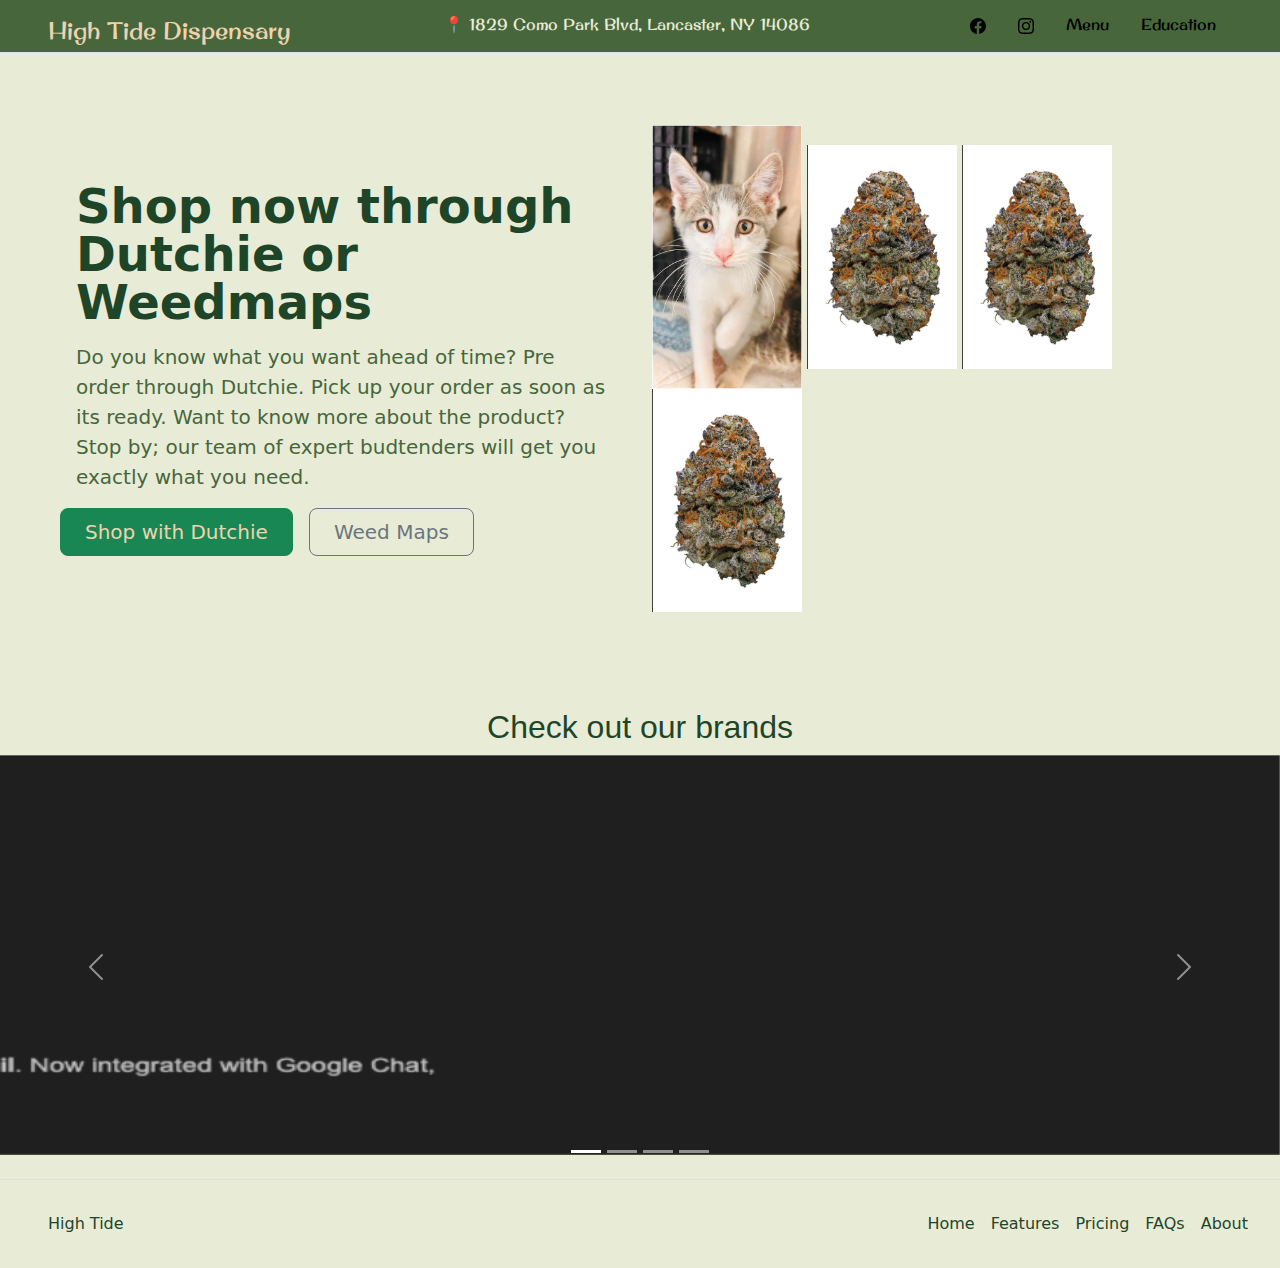
==== index.html @ 10768f44 "Add files via upload" ====
<!DOCTYPE html>
<html lang="en">
<head>
    <meta charset="UTF-8">
    <title>High Tide</title>
    <link href="https://cdn.jsdelivr.net/npm/bootstrap@5.3.3/dist/css/bootstrap.min.css" rel="stylesheet" integrity="sha384-QWTKZyjpPEjISv5WaRU9OFeRpok6YctnYmDr5pNlyT2bRjXh0JMhjY6hW+ALEwIH" crossorigin="anonymous">
    <script src="https://cdn.jsdelivr.net/npm/bootstrap@5.3.3/dist/js/bootstrap.bundle.min.js" integrity="sha384-YvpcrYf0tY3lHB60NNkmXc5s9fDVZLESaAA55NDzOxhy9GkcIdslK1eN7N6jIeHz" crossorigin="anonymous"></script>
    <link rel="stylesheet" href="style.css">
    <link rel="preconnect" href="https://fonts.googleapis.com">
    <link rel="preconnect" href="https://fonts.gstatic.com" crossorigin>
    <link href="https://fonts.googleapis.com/css2?family=Original+Surfer&display=swap" rel="stylesheet">
</head>
<body>
    <section>
        <header class="d-flex flex-wrap justify-content-center py-1 mb-4 border-bottom" id="header">
            <a href="/" class="d-flex align-items-center my-2 mb-md-0 me-md-auto link-body-emphasis text-decoration-none">
              <svg class="bi me-2" width="40" height="32"><use xlink:href="#bootstrap"></use></svg>
              <span id="title">High Tide Dispensary<a id="address" class="mt-2 me-5 pe-5 text-decoration-none" href="https://www.google.com/maps/place/High+Tide+Cannabis+Dispensary/@42.8925204,-78.6855596,17z/data=!3m1!4b1!4m6!3m5!1s0x89d30b66fd0cd2d9:0xb96f70327daa6731!8m2!3d42.8925204!4d-78.6829847!16s%2Fg%2F11wp8jzwr9?entry=ttu&g_ep=EgoyMDI1MDEwOC4wIKXMDSoASAFQAw%3D%3D">📍 1829 Como Park Blvd, Lancaster, NY 14086</a></span>
            </a>
      
            <ul class="nav nav-pills mx-5">
              <li class="nav-item"><a href="https://www.facebook.com/profile.php?id=61568766992196" class="nav-link icon"><svg xmlns="http://www.w3.org/2000/svg" width="16" height="16" fill="currentColor" class="bi bi-facebook" viewBox="0 0 16 16">
                <path d="M16 8.049c0-4.446-3.582-8.05-8-8.05C3.58 0-.002 3.603-.002 8.05c0 4.017 2.926 7.347 6.75 7.951v-5.625h-2.03V8.05H6.75V6.275c0-2.017 1.195-3.131 3.022-3.131.876 0 1.791.157 1.791.157v1.98h-1.009c-.993 0-1.303.621-1.303 1.258v1.51h2.218l-.354 2.326H9.25V16c3.824-.604 6.75-3.934 6.75-7.951"/>
              </svg></a></li>
              <li class="nav-item"><a href="https://www.instagram.com/hightide716/" class="nav-link icon"><svg xmlns="http://www.w3.org/2000/svg" width="16" height="16" fill="currentColor" class="bi bi-instagram" viewBox="0 0 16 16">
                <path d="M8 0C5.829 0 5.556.01 4.703.048 3.85.088 3.269.222 2.76.42a3.9 3.9 0 0 0-1.417.923A3.9 3.9 0 0 0 .42 2.76C.222 3.268.087 3.85.048 4.7.01 5.555 0 5.827 0 8.001c0 2.172.01 2.444.048 3.297.04.852.174 1.433.372 1.942.205.526.478.972.923 1.417.444.445.89.719 1.416.923.51.198 1.09.333 1.942.372C5.555 15.99 5.827 16 8 16s2.444-.01 3.298-.048c.851-.04 1.434-.174 1.943-.372a3.9 3.9 0 0 0 1.416-.923c.445-.445.718-.891.923-1.417.197-.509.332-1.09.372-1.942C15.99 10.445 16 10.173 16 8s-.01-2.445-.048-3.299c-.04-.851-.175-1.433-.372-1.941a3.9 3.9 0 0 0-.923-1.417A3.9 3.9 0 0 0 13.24.42c-.51-.198-1.092-.333-1.943-.372C10.443.01 10.172 0 7.998 0zm-.717 1.442h.718c2.136 0 2.389.007 3.232.046.78.035 1.204.166 1.486.275.373.145.64.319.92.599s.453.546.598.92c.11.281.24.705.275 1.485.039.843.047 1.096.047 3.231s-.008 2.389-.047 3.232c-.035.78-.166 1.203-.275 1.485a2.5 2.5 0 0 1-.599.919c-.28.28-.546.453-.92.598-.28.11-.704.24-1.485.276-.843.038-1.096.047-3.232.047s-2.39-.009-3.233-.047c-.78-.036-1.203-.166-1.485-.276a2.5 2.5 0 0 1-.92-.598 2.5 2.5 0 0 1-.6-.92c-.109-.281-.24-.705-.275-1.485-.038-.843-.046-1.096-.046-3.233s.008-2.388.046-3.231c.036-.78.166-1.204.276-1.486.145-.373.319-.64.599-.92s.546-.453.92-.598c.282-.11.705-.24 1.485-.276.738-.034 1.024-.044 2.515-.045zm4.988 1.328a.96.96 0 1 0 0 1.92.96.96 0 0 0 0-1.92m-4.27 1.122a4.109 4.109 0 1 0 0 8.217 4.109 4.109 0 0 0 0-8.217m0 1.441a2.667 2.667 0 1 1 0 5.334 2.667 2.667 0 0 1 0-5.334"/>
              </svg></a></li>
              <li class="nav-item"><a href="https://dutchie.com/dispensary/high-tide1" class="nav-link icon">Menu</a></li>
              <li class="nav-item"><a href="./education.html" class="nav-link icon">Education</a></li>
            </ul>
          </header>
    </section>

    <section class="section2">
        <div class="row flex-lg-row-reverse align-items-center g-4 py-5 mx-5">
            <div class="col-lg-6 top_img_class">
              <img src="./img/Screen Shot 2024-08-17 at 7.34.56 PM.png" class="mx-lg-auto img-fluid py-0 mx-5 mx-sm-1" alt="Bootstrap Themes" width="150" height="250" loading="lazy">
              <img src="./img/Screen Shot 2024-11-21 at 7.20.46 PM.png" class="mx-lg-auto img-fluid mx-5 mx-sm-1" alt="Bootstrap Themes" width="150" height="250" loading="lazy">
              <img src="./img/Screen Shot 2024-11-21 at 7.20.46 PM.png" class="mx-lg-auto img-fluid py-0 mx-5 mx-sm-1" alt="Bootstrap Themes" width="150" height="250" loading="lazy">
              <img src="./img/Screen Shot 2024-11-21 at 7.20.46 PM.png" class="mx-lg-auto img-fluid py-0 mx-3 mx-sm-1" alt="Bootstrap Themes" width="150" height="250" loading="lazy"> 
            </div>
            <div class="col-lg-6">
              <h1 class="display-5 fw-bold lh-1 mb-3 sec2Text mx-3">Shop now through Dutchie or Weedmaps</h1>
              <p class="lead sec2Text2 mx-3">Do you know what you want ahead of time? Pre order through Dutchie. Pick up your order as soon as its ready. Want to know more about the product? Stop by; our team of expert budtenders will get you exactly what you need. </p>
              <div class="d-grid gap-2 d-md-flex justify-content-md-start ">
                <button type="button" class="btn btn-success btn-lg px-4 me-md-2"><a href="https://dutchie.com/dispensary/high-tide1" style="color: #EED3B1;; text-decoration:none;">Shop with Dutchie</a></button>
                <button type="button" class="btn btn-outline-secondary btn-lg px-4">Weed Maps</button>
              </div>
            </div>
          </div>
    </section>

    <section class="section3">

        <h2>Check out our brands</h2>

        <div id="carouselExampleIndicators" class="carousel slide carouselStyle pb-4">
            <div class="carousel-indicators">
              <button type="button" data-bs-target="#carouselExampleIndicators" data-bs-slide-to="0" class="active" aria-current="true" aria-label="Slide 1"></button>
              <button type="button" data-bs-target="#carouselExampleIndicators" data-bs-slide-to="1" aria-label="Slide 2"></button>
              <button type="button" data-bs-target="#carouselExampleIndicators" data-bs-slide-to="2" aria-label="Slide 3"></button>
              <button type="button" data-bs-target="#carouselExampleIndicators" data-bs-slide-to="3" aria-label="Slide 4"></button>
            </div>
            <div class="carousel-inner">
              <div class="carousel-item active">
                <img src="./img/ex-img.png" class="d-block w-100" alt="1">
              </div>
              <div class="carousel-item">
                <img src="./img/ex-img.png" class="d-block w-100" alt="2">
              </div>
              <div class="carousel-item">
                <img src="./img/ex-img.png" class="d-block w-100" alt="3">
              </div>
              <div class="carousel-item">
                <img src="./img/ex-img.png" class="d-block w-100" alt="4">
              </div>
            </div>
            <button class="carousel-control-prev" type="button" data-bs-target="#carouselExampleIndicators" data-bs-slide="prev">
              <span class="carousel-control-prev-icon" aria-hidden="true"></span>
              <span class="visually-hidden">Previous</span>
            </button>
            <button class="carousel-control-next" type="button" data-bs-target="#carouselExampleIndicators" data-bs-slide="next">
              <span class="carousel-control-next-icon" aria-hidden="true"></span>
              <span class="visually-hidden">Next</span>
            </button>
          </div>
    </section>

    <section id="section4">
        <footer class="d-flex flex-wrap justify-content-between align-items-center py-4 my-0 border-top">
            <p class="col-md-4 mb-0 ps-5"> High Tide</p>
        
            <a href="/" class="col-md-4 d-flex align-items-center justify-content-center mb-3 mb-md-0 me-md-auto link-body-emphasis text-decoration-none">
              <svg class="bi me-2" width="40" height="32"><use xlink:href="#bootstrap"></use></svg>
            </a>
        
            <ul class="nav col-md-4 justify-content-end">
              <li class="nav-item"><a href="./index.html" class="nav-link px-2">Home</a></li>
              <li class="nav-item"><a href="#" class="nav-link px-2 ">Features</a></li>
              <li class="nav-item"><a href="#" class="nav-link px-2">Pricing</a></li>
              <li class="nav-item"><a href="#" class="nav-link px-2">FAQs</a></li>
              <li class="nav-item"><a href="#" class="nav-link px-2 me-4">About</a></li>
            </ul>
          </footer>
    </section>


</body>
</html>
---- style.css ----
html {
    background-color: #E8ECD7;
}


#header {
    background-color: #47663B;
    font-family: "Original Surfer", serif;
    font-weight: 400;
    font-style: normal;
    font-size: 1.5rem;
}

.icon {
    color: black;
    font-size: 1rem;
}

#title {
    color: #EED3B1;
}

.section2 {
    background-color: #E8ECD7;
}

#address {
    font-size: 1rem;
    color: #E8ECD7
    ;
}

.sec2Text {
    color: #1F4529;
}

.sec2Text2 {
    color: #47663B;
}




.section3 {
    background-color: #E8ECD7;;
}

.carouselStyle {
    width: 80rem;
    margin: auto;
    
    
}

.carouselStyle img {
    height: 400px;

    
}

h2 {
    text-align: center;
    padding-top: 3rem;
    color: #1F4529;

    font-family: 'Lucida Sans', 'Lucida Sans Regular', 'Lucida Grande', 'Lucida Sans Unicode', Geneva, Verdana, sans-serif;
}

#section4 {
    background-color: #E8ECD7;
}

#section4  a{
    color: #1F4529;
}

#section4  p{
    color: #1F4529;
}

@media (max-width: 600px) {
    .top_img_class img {
        width: 90px;
    }
    .carouselStyle {
        width: 30rem;
        margin: auto;
        
        
    }
}
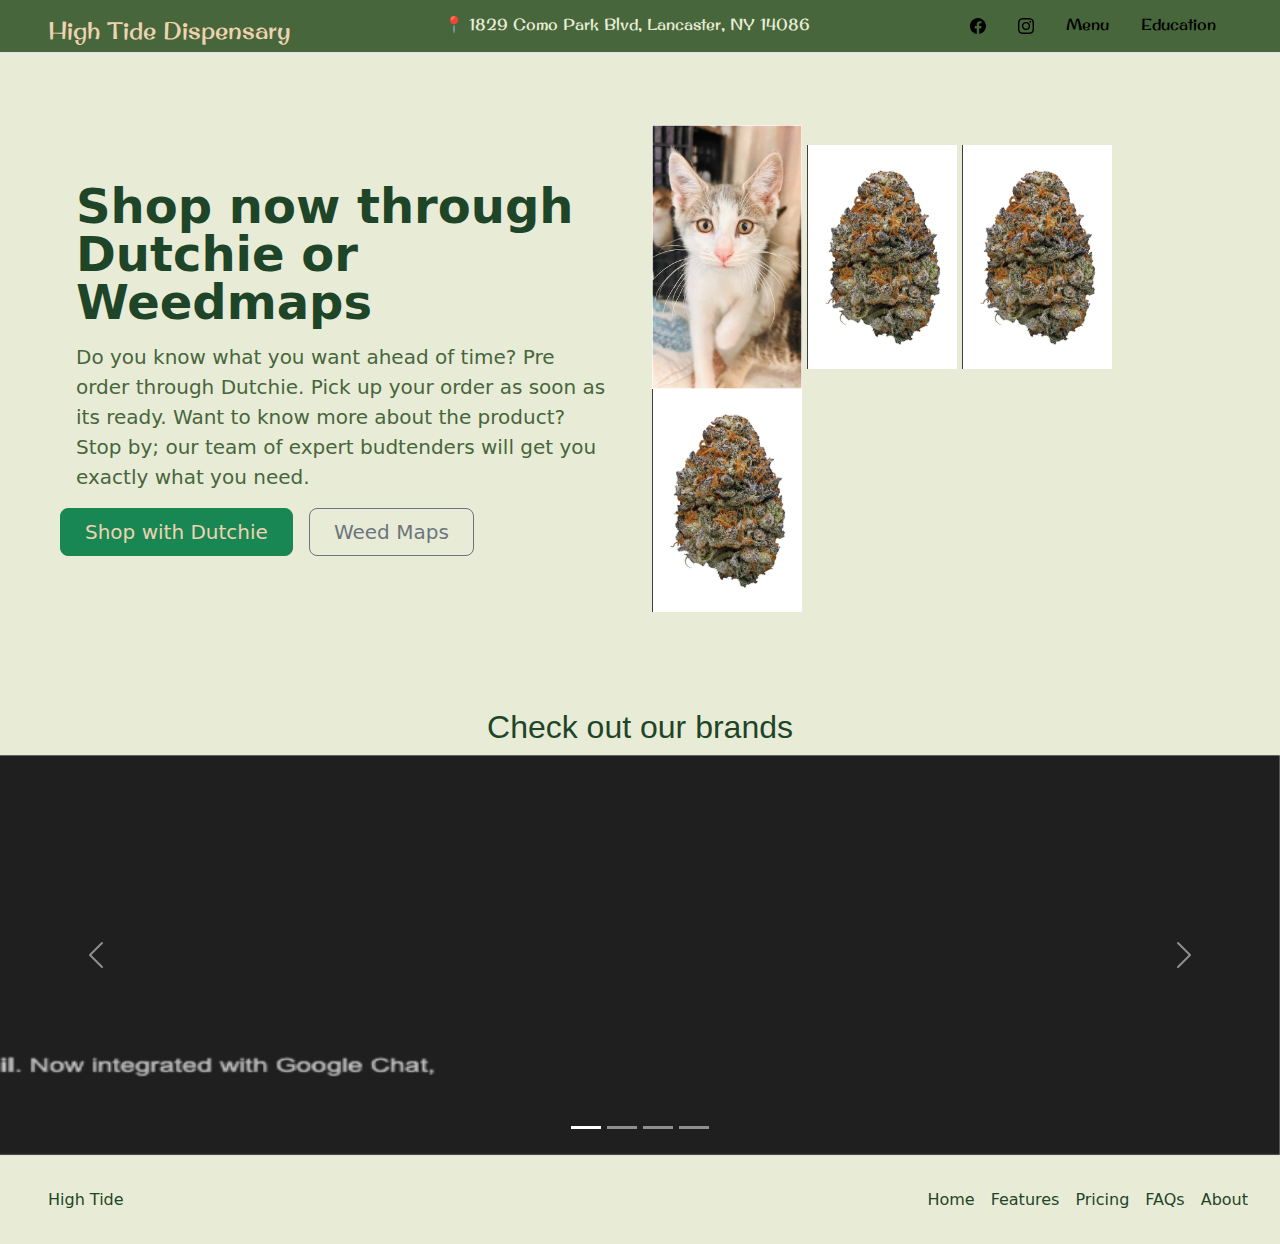
==== commit b0a39f0c: "Add files via upload" ====
--- a/index.html
+++ b/index.html
@@ -9,13 +9,15 @@
     <link rel="preconnect" href="https://fonts.googleapis.com">
     <link rel="preconnect" href="https://fonts.gstatic.com" crossorigin>
     <link href="https://fonts.googleapis.com/css2?family=Original+Surfer&display=swap" rel="stylesheet">
+    <meta name="viewport" content="width=device-width,initial-scale=1.0">
 </head>
 <body>
     <section>
         <header class="d-flex flex-wrap justify-content-center py-1 mb-4 border-bottom" id="header">
             <a href="/" class="d-flex align-items-center my-2 mb-md-0 me-md-auto link-body-emphasis text-decoration-none">
               <svg class="bi me-2" width="40" height="32"><use xlink:href="#bootstrap"></use></svg>
-              <span id="title">High Tide Dispensary<a id="address" class="mt-2 me-5 pe-5 text-decoration-none" href="https://www.google.com/maps/place/High+Tide+Cannabis+Dispensary/@42.8925204,-78.6855596,17z/data=!3m1!4b1!4m6!3m5!1s0x89d30b66fd0cd2d9:0xb96f70327daa6731!8m2!3d42.8925204!4d-78.6829847!16s%2Fg%2F11wp8jzwr9?entry=ttu&g_ep=EgoyMDI1MDEwOC4wIKXMDSoASAFQAw%3D%3D">📍 1829 Como Park Blvd, Lancaster, NY 14086</a></span>
+              <span id="title">High Tide Dispensary</span>
+              <a id="address" class="mt-2 me-5 pe-5 text-decoration-none" href="https://www.google.com/maps/place/High+Tide+Cannabis+Dispensary/@42.8925204,-78.6855596,17z/data=!3m1!4b1!4m6!3m5!1s0x89d30b66fd0cd2d9:0xb96f70327daa6731!8m2!3d42.8925204!4d-78.6829847!16s%2Fg%2F11wp8jzwr9?entry=ttu&g_ep=EgoyMDI1MDEwOC4wIKXMDSoASAFQAw%3D%3D" style="text-align: center;">📍 1829 Como Park Blvd, Lancaster, NY 14086</a>
             </a>
       
             <ul class="nav nav-pills mx-5">
@@ -34,10 +36,10 @@
     <section class="section2">
         <div class="row flex-lg-row-reverse align-items-center g-4 py-5 mx-5">
             <div class="col-lg-6 top_img_class">
-              <img src="./img/Screen Shot 2024-08-17 at 7.34.56 PM.png" class="mx-lg-auto img-fluid py-0 mx-5 mx-sm-1" alt="Bootstrap Themes" width="150" height="250" loading="lazy">
-              <img src="./img/Screen Shot 2024-11-21 at 7.20.46 PM.png" class="mx-lg-auto img-fluid mx-5 mx-sm-1" alt="Bootstrap Themes" width="150" height="250" loading="lazy">
-              <img src="./img/Screen Shot 2024-11-21 at 7.20.46 PM.png" class="mx-lg-auto img-fluid py-0 mx-5 mx-sm-1" alt="Bootstrap Themes" width="150" height="250" loading="lazy">
-              <img src="./img/Screen Shot 2024-11-21 at 7.20.46 PM.png" class="mx-lg-auto img-fluid py-0 mx-3 mx-sm-1" alt="Bootstrap Themes" width="150" height="250" loading="lazy"> 
+              <img src="./img/Screen Shot 2024-08-17 at 7.34.56 PM.png" class="mx-lg-auto img-fluid py-0 lg-mx-5" alt="Bootstrap Themes" width="150" height="250" loading="lazy">
+              <img src="./img/Screen Shot 2024-11-21 at 7.20.46 PM.png" class="mx-lg-auto img-fluid lg-mx-5" alt="Bootstrap Themes" width="150" height="250" loading="lazy">
+              <img src="./img/Screen Shot 2024-11-21 at 7.20.46 PM.png" class="mx-lg-auto img-fluid py-0 lg-mx-5" alt="Bootstrap Themes" width="150" height="250" loading="lazy">
+              <img src="./img/Screen Shot 2024-11-21 at 7.20.46 PM.png" class="mx-lg-auto img-fluid py-0 lg-mx-3" alt="Bootstrap Themes" width="150" height="250" loading="lazy"> 
             </div>
             <div class="col-lg-6">
               <h1 class="display-5 fw-bold lh-1 mb-3 sec2Text mx-3">Shop now through Dutchie or Weedmaps</h1>
@@ -54,7 +56,7 @@
 
         <h2>Check out our brands</h2>
 
-        <div id="carouselExampleIndicators" class="carousel slide carouselStyle pb-4">
+        <div id="carouselExampleIndicators" class="carousel slide carouselStyle lg-mb-4">
             <div class="carousel-indicators">
               <button type="button" data-bs-target="#carouselExampleIndicators" data-bs-slide-to="0" class="active" aria-current="true" aria-label="Slide 1"></button>
               <button type="button" data-bs-target="#carouselExampleIndicators" data-bs-slide-to="1" aria-label="Slide 2"></button>
--- a/style.css
+++ b/style.css
@@ -78,14 +78,20 @@
     color: #1F4529;
 }
 
-@media (max-width: 600px) {
+@media (max-width: 650px) {
     .top_img_class img {
-        width: 90px;
+        height: 100px;
+        width: 50px;
+
     }
     .carouselStyle {
-        width: 30rem;
-        margin: auto;
-        
-        
+        width: 250px;
+    }
+
+    .section3 {
+        padding-bottom: 46px;
+    }
+    .carouselStyle {
+        margin-bottom: 50px;
     }
 }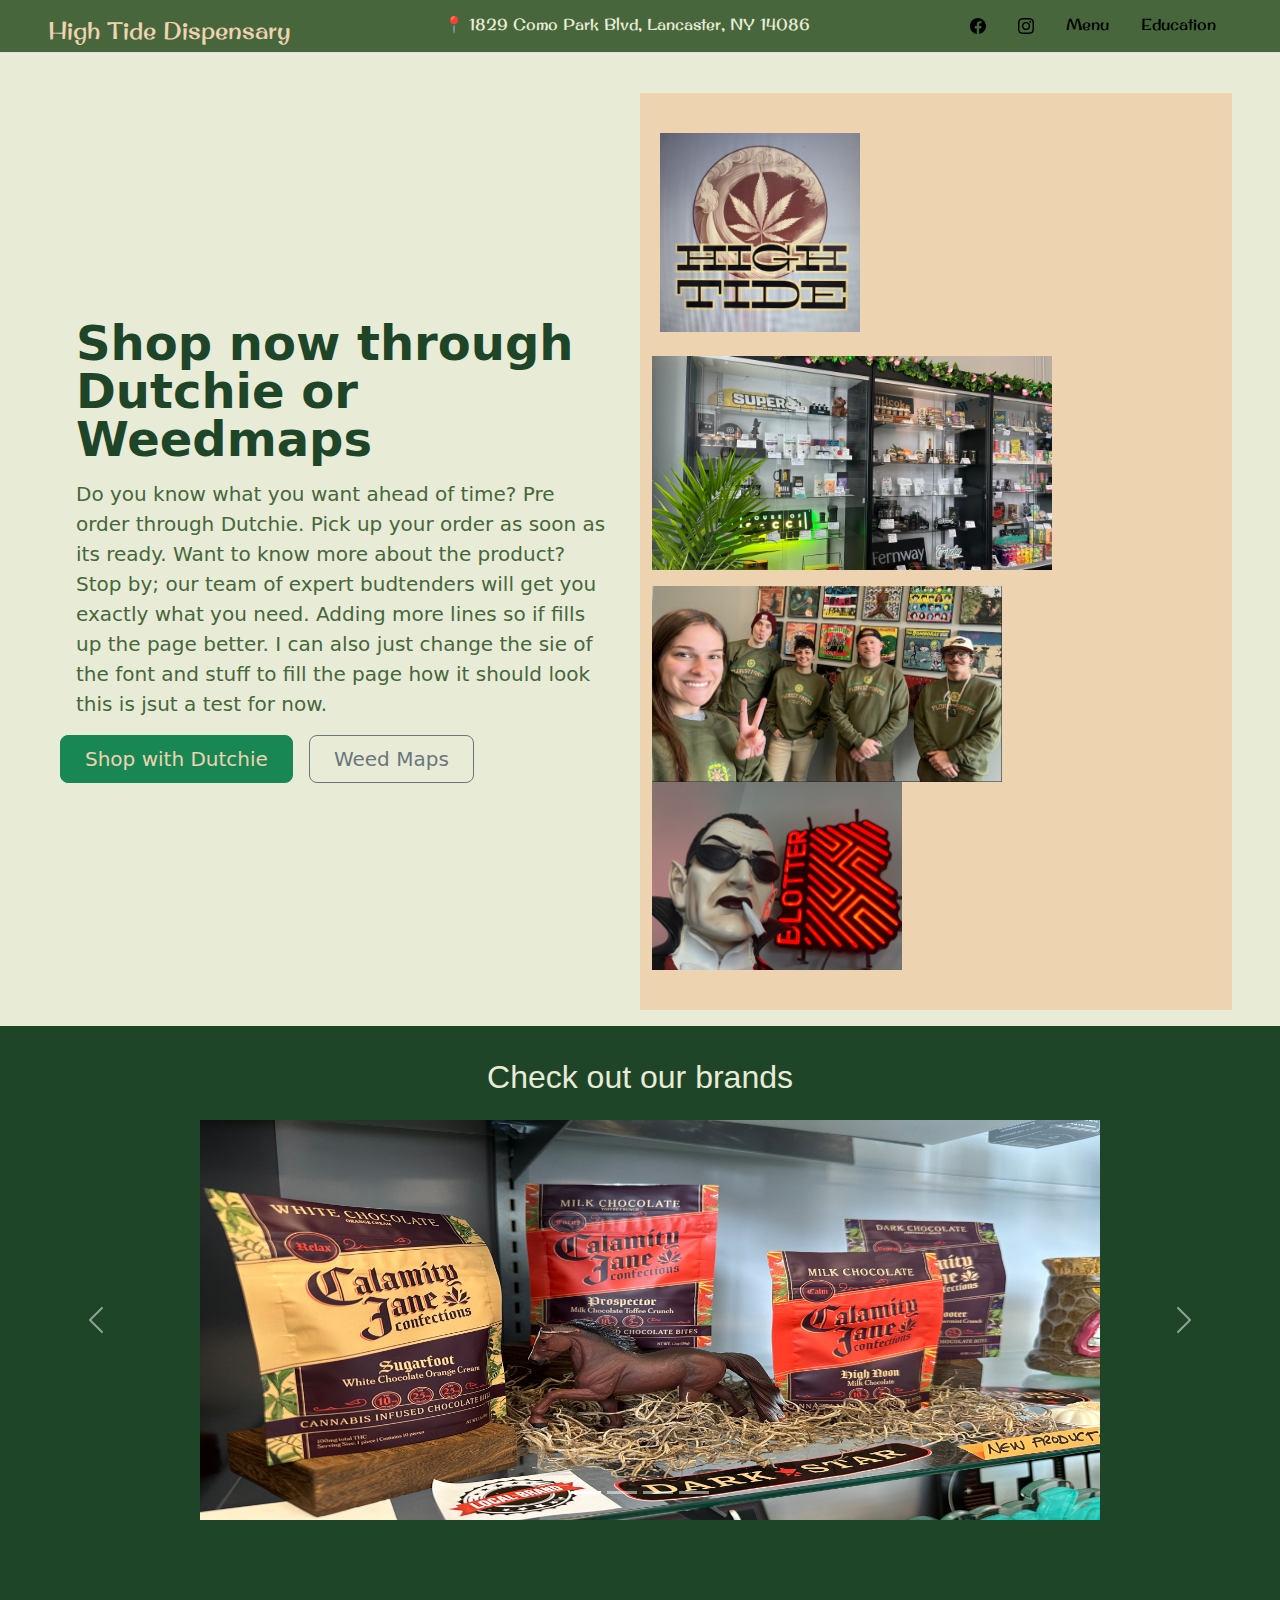
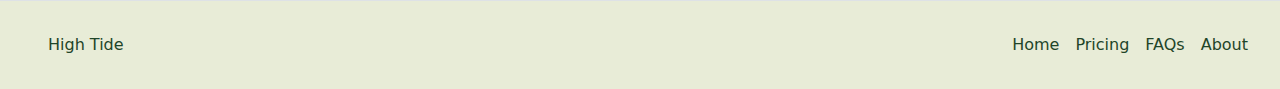
==== commit ea1557f3: "Add files via upload" ====
--- a/index.html
+++ b/index.html
@@ -34,16 +34,16 @@
     </section>
 
     <section class="section2">
-        <div class="row flex-lg-row-reverse align-items-center g-4 py-5 mx-5">
+        <div class="row flex-lg-row-reverse align-items-center g-4 py-3 mx-5">
             <div class="col-lg-6 top_img_class">
-              <img src="./img/Screen Shot 2024-08-17 at 7.34.56 PM.png" class="mx-lg-auto img-fluid py-0 lg-mx-5" alt="Bootstrap Themes" width="150" height="250" loading="lazy">
-              <img src="./img/Screen Shot 2024-11-21 at 7.20.46 PM.png" class="mx-lg-auto img-fluid lg-mx-5" alt="Bootstrap Themes" width="150" height="250" loading="lazy">
-              <img src="./img/Screen Shot 2024-11-21 at 7.20.46 PM.png" class="mx-lg-auto img-fluid py-0 lg-mx-5" alt="Bootstrap Themes" width="150" height="250" loading="lazy">
-              <img src="./img/Screen Shot 2024-11-21 at 7.20.46 PM.png" class="mx-lg-auto img-fluid py-0 lg-mx-3" alt="Bootstrap Themes" width="150" height="250" loading="lazy"> 
+              <img src="./img/highlogo1.png" class="img-fluid mb-lg-4 me-lg-4 ms-lg-2 start_img_1" alt="Bootstrap Themes" width="200" height="250" loading="lazy">
+              <img src="./img/case1.png" class="img-fluid mb-lg-3 start_img_2" alt="Bootstrap Themes" width="400" height="250" loading="lazy">
+              <img src="./img/Team.png" class="img-fluid me-lg-4 start_img_3" alt="Bootstrap Themes" width="350" height="250" loading="lazy"> 
+              <img src="./img/blotter.png" class="img-fluid start_img_4" alt="Bootstrap Themes" width="250" height="250" loading="lazy">
             </div>
             <div class="col-lg-6">
               <h1 class="display-5 fw-bold lh-1 mb-3 sec2Text mx-3">Shop now through Dutchie or Weedmaps</h1>
-              <p class="lead sec2Text2 mx-3">Do you know what you want ahead of time? Pre order through Dutchie. Pick up your order as soon as its ready. Want to know more about the product? Stop by; our team of expert budtenders will get you exactly what you need. </p>
+              <p class="lead sec2Text2 mx-3">Do you know what you want ahead of time? Pre order through Dutchie. Pick up your order as soon as its ready. Want to know more about the product? Stop by; our team of expert budtenders will get you exactly what you need. Adding more lines so if fills up the page better. I can also just change the sie of the font and stuff to fill the page how it should look this is jsut a test for now.</p>
               <div class="d-grid gap-2 d-md-flex justify-content-md-start ">
                 <button type="button" class="btn btn-success btn-lg px-4 me-md-2"><a href="https://dutchie.com/dispensary/high-tide1" style="color: #EED3B1;; text-decoration:none;">Shop with Dutchie</a></button>
                 <button type="button" class="btn btn-outline-secondary btn-lg px-4">Weed Maps</button>
@@ -64,17 +64,17 @@
               <button type="button" data-bs-target="#carouselExampleIndicators" data-bs-slide-to="3" aria-label="Slide 4"></button>
             </div>
             <div class="carousel-inner">
-              <div class="carousel-item active">
-                <img src="./img/ex-img.png" class="d-block w-100" alt="1">
+              <div class="carousel-item active" id="caro1">
+                <img src="./img/CalamityJane.png" class="d-block w-100" alt="1">
               </div>
-              <div class="carousel-item">
-                <img src="./img/ex-img.png" class="d-block w-100" alt="2">
+              <div class="carousel-item" id="caro2">
+                <img src="./img/off_hours.png" class="d-block w-100" alt="2">
               </div>
-              <div class="carousel-item">
-                <img src="./img/ex-img.png" class="d-block w-100" alt="3">
+              <div class="carousel-item" id="caro3">
+                <img src="./img/houseofsacci.png" class="d-block w-100" alt="3">
               </div>
-              <div class="carousel-item">
-                <img src="./img/ex-img.png" class="d-block w-100" alt="4">
+              <div class="carousel-item" id="caro4">
+                <img src="./img/Tom_pose.png" class="d-block w-100" alt="4">
               </div>
             </div>
             <button class="carousel-control-prev" type="button" data-bs-target="#carouselExampleIndicators" data-bs-slide="prev">
@@ -98,10 +98,9 @@
         
             <ul class="nav col-md-4 justify-content-end">
               <li class="nav-item"><a href="./index.html" class="nav-link px-2">Home</a></li>
-              <li class="nav-item"><a href="#" class="nav-link px-2 ">Features</a></li>
-              <li class="nav-item"><a href="#" class="nav-link px-2">Pricing</a></li>
-              <li class="nav-item"><a href="#" class="nav-link px-2">FAQs</a></li>
-              <li class="nav-item"><a href="#" class="nav-link px-2 me-4">About</a></li>
+              <li class="nav-item"><a href="https://dutchie.com/dispensary/high-tide1" class="nav-link px-2">Pricing</a></li>
+              <li class="nav-item"><a href="./faq.html" class="nav-link px-2">FAQs</a></li>
+              <li class="nav-item"><a href="./about.html" class="nav-link px-2 me-4">About</a></li>
             </ul>
           </footer>
     </section>
--- a/style.css
+++ b/style.css
@@ -41,10 +41,6 @@
 
 
 
-.section3 {
-    background-color: #E8ECD7;;
-}
-
 .carouselStyle {
     width: 80rem;
     margin: auto;
@@ -60,8 +56,9 @@
 
 h2 {
     text-align: center;
-    padding-top: 3rem;
-    color: #1F4529;
+    padding-top: 2rem;
+    padding-bottom: 1rem;
+    color: #E8ECD7;
 
     font-family: 'Lucida Sans', 'Lucida Sans Regular', 'Lucida Grande', 'Lucida Sans Unicode', Geneva, Verdana, sans-serif;
 }
@@ -78,14 +75,65 @@
     color: #1F4529;
 }
 
+.top_img_class {
+    background-color: #EED3B1;
+    padding-top: 40px;
+    padding-bottom: 40px;
+}
+
+#caro1 {
+    width: 1100px;
+    padding-left: 200px;
+}
+#caro2 {
+    width: 800px;
+    padding-left: 470px;
+}
+
+#caro3 {
+    width: 800px;
+    padding-left: 480px;
+}
+
+#caro4 {
+    width: 250px;
+    margin-left: 500px;
+}
+
+.section3 {
+    background-color: #1F4529;
+    padding-bottom: 80px;
+}
+
 @media (max-width: 650px) {
-    .top_img_class img {
-        height: 100px;
-        width: 50px;
+    .top_img_class {
+        width: 550px;
+        padding-top: 10px;
+        padding-bottom: 10px;
+        height:270px;
+
+        
+
+    }
+    .top_img_class .start_img_1 {
+        width: 90px;
+        margin-bottom: 10px;
+        padding: 0px;
+
+    }
+    .top_img_class .start_img_2 {
+        width: 160px;
+        margin-bottom: 5px;
+        padding: 0px;
+
+    }
+    .top_img_class .start_img_4 {
+        visibility: hidden;
 
     }
     .carouselStyle {
-        width: 250px;
+        width: 300px;
+        
     }
 
     .section3 {
@@ -94,4 +142,26 @@
     .carouselStyle {
         margin-bottom: 50px;
     }
-}+
+    #caro1 {
+        width: 300px;
+        padding-left: 0px;
+        
+    }
+    #caro2 {
+        width: 300px;
+        padding-left: 0px;
+        
+    }
+    #caro3 {
+        width: 300px;
+        padding-left: 0px;
+        
+    }
+    #caro4 {
+        width: 300px;
+        padding-left: 0%;
+        margin-left: 0px;
+    }
+}
+
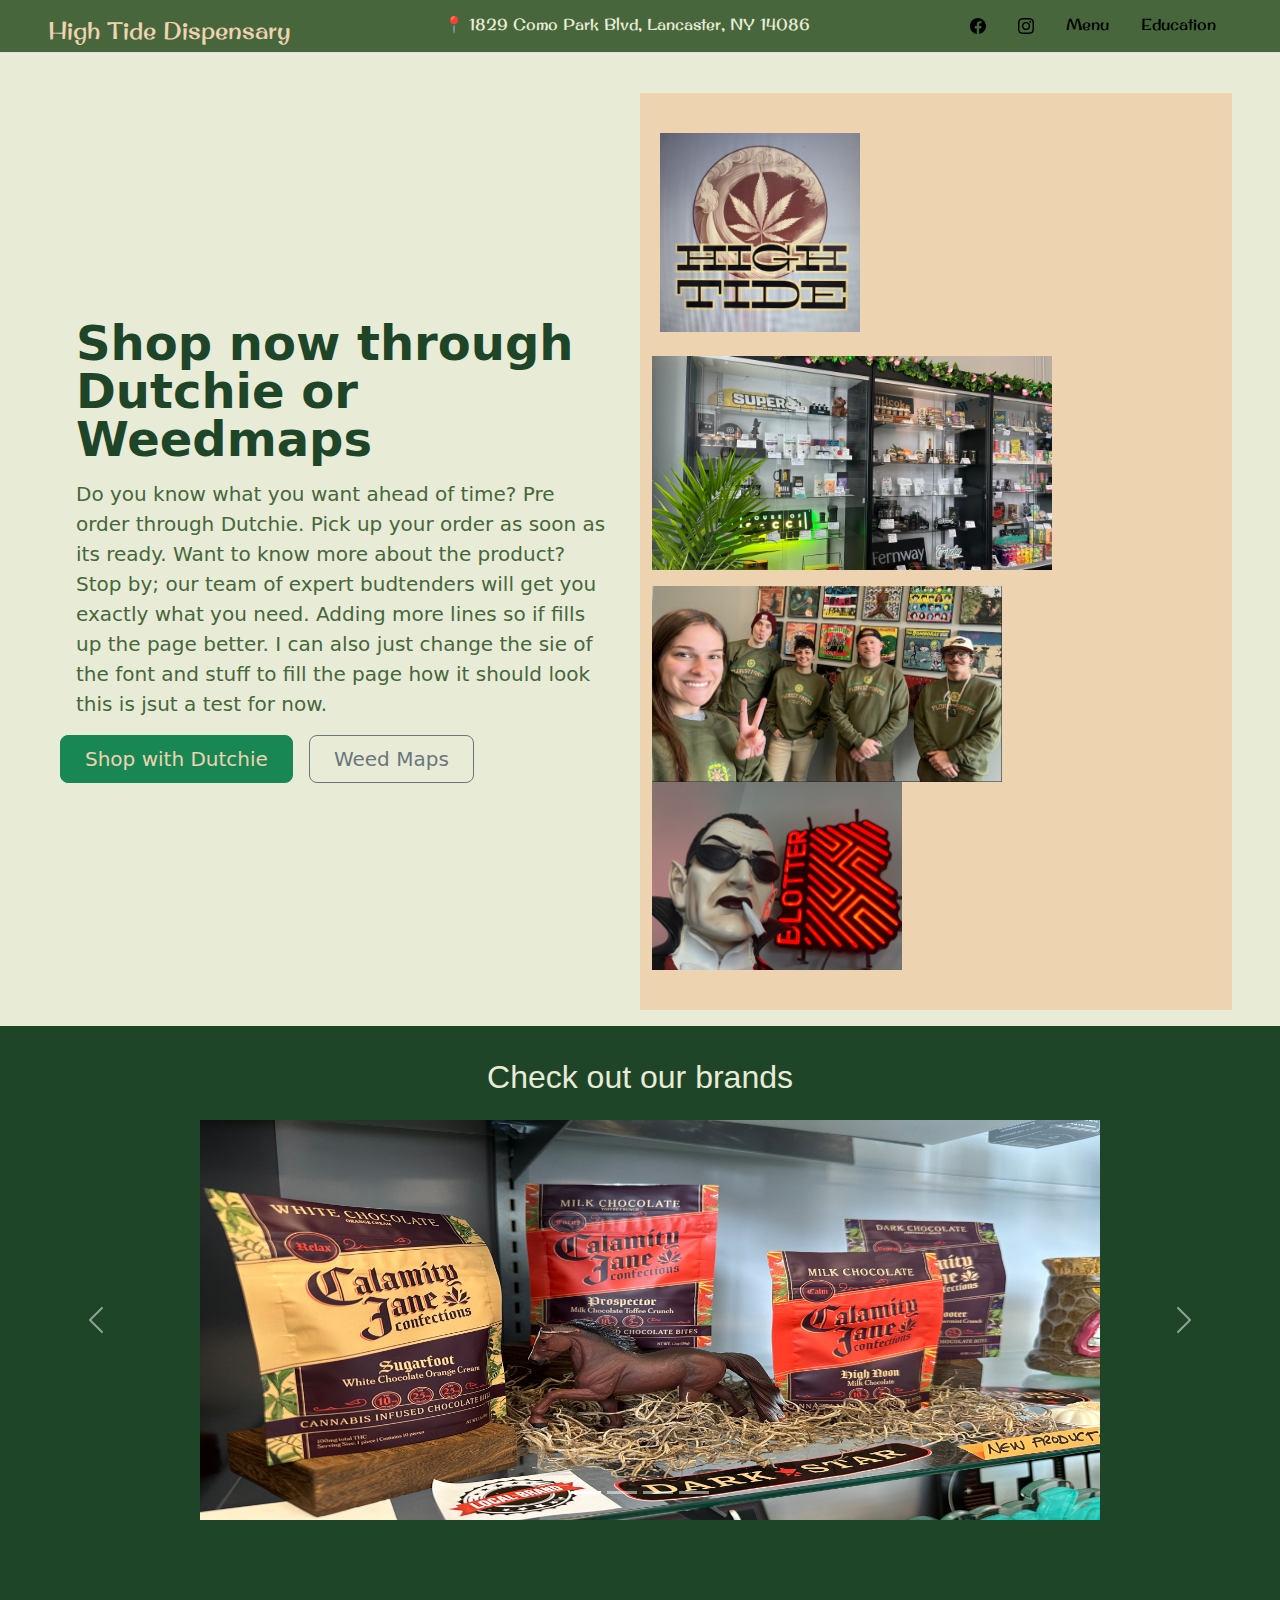
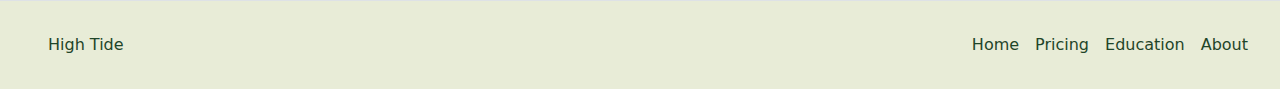
==== commit da29bfc2: "Add files via upload" ====
--- a/index.html
+++ b/index.html
@@ -99,12 +99,14 @@
             <ul class="nav col-md-4 justify-content-end">
               <li class="nav-item"><a href="./index.html" class="nav-link px-2">Home</a></li>
               <li class="nav-item"><a href="https://dutchie.com/dispensary/high-tide1" class="nav-link px-2">Pricing</a></li>
-              <li class="nav-item"><a href="./faq.html" class="nav-link px-2">FAQs</a></li>
+              <li class="nav-item"><a href="./education.html" class="nav-link px-2">Education</a></li>
               <li class="nav-item"><a href="./about.html" class="nav-link px-2 me-4">About</a></li>
             </ul>
           </footer>
     </section>
 
+    <script src="index.js" charset="UTF-8"></script>
+
 
 </body>
 </html>--- a/style.css
+++ b/style.css
@@ -26,8 +26,7 @@
 
 #address {
     font-size: 1rem;
-    color: #E8ECD7
-    ;
+    color: #E8ECD7;
 }
 
 .sec2Text {
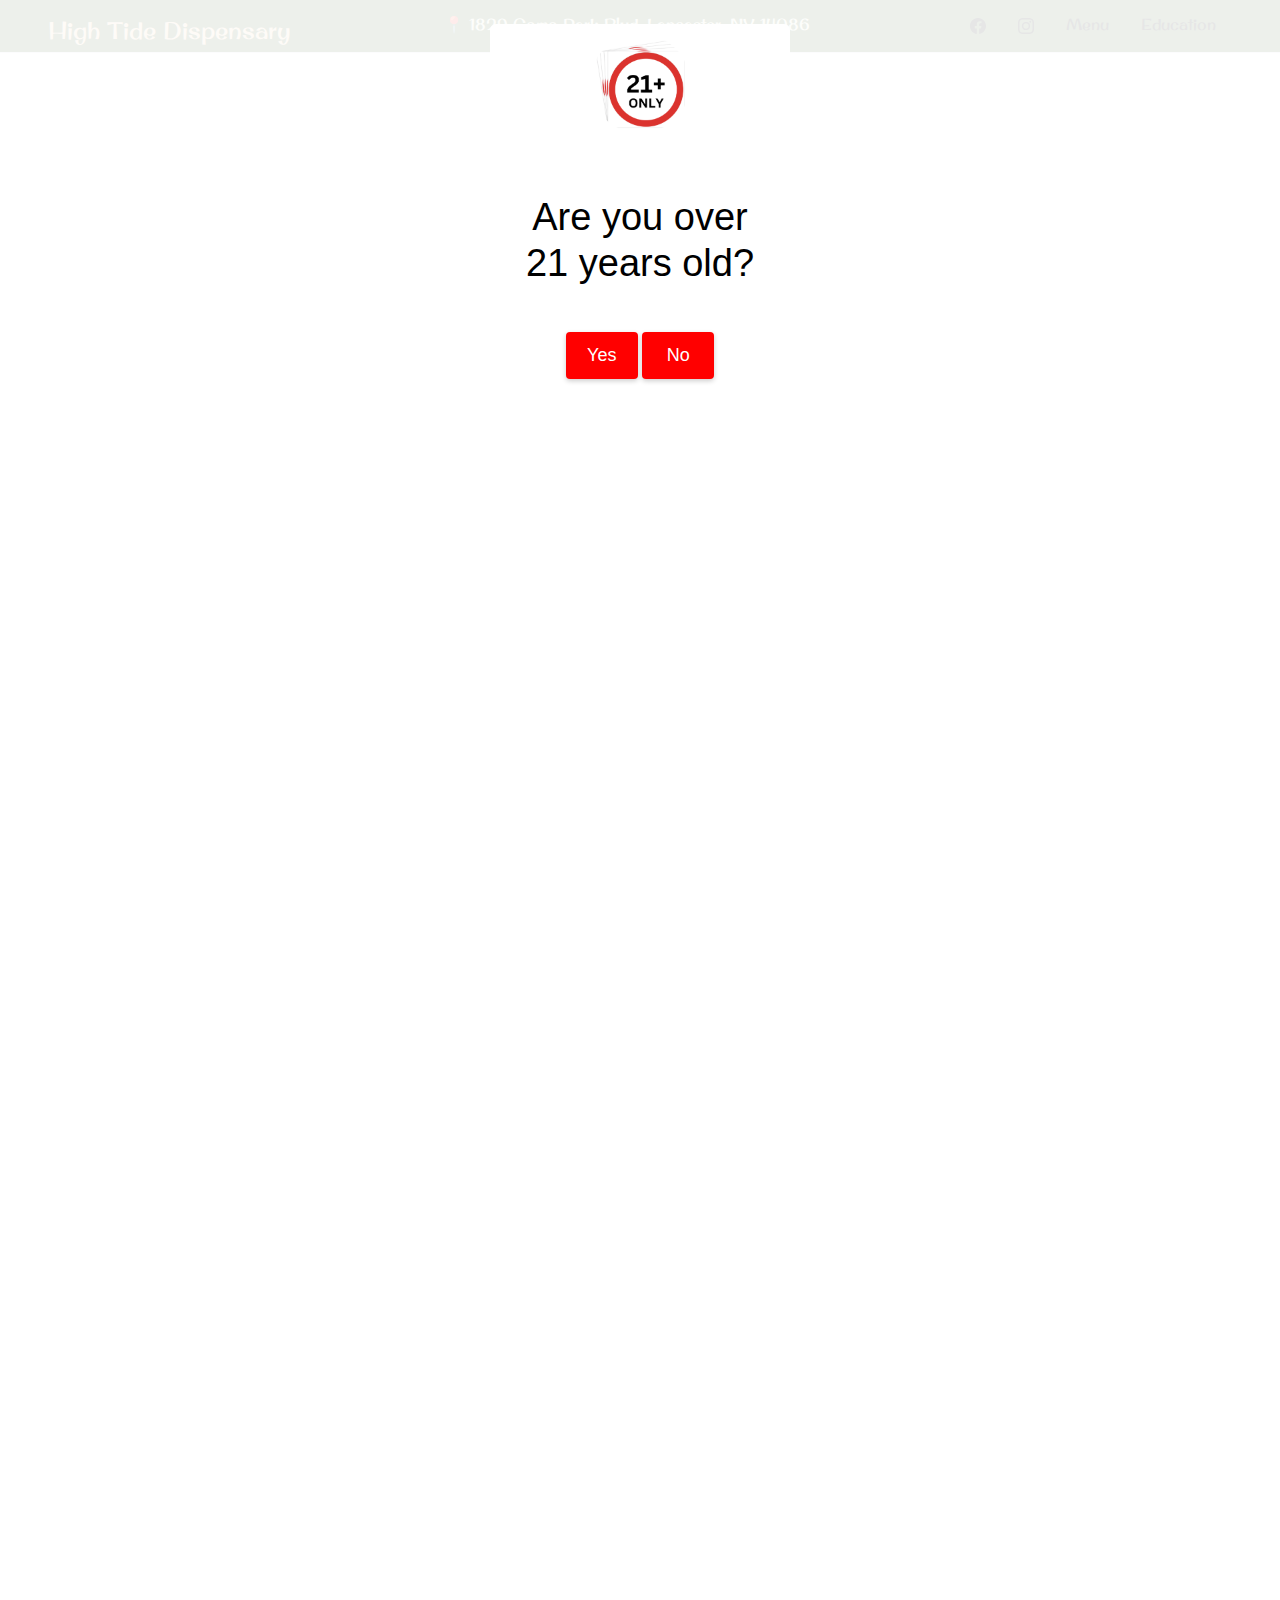
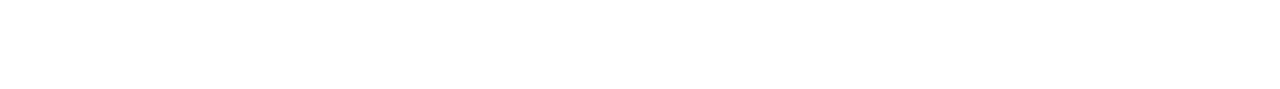
==== commit 76c38c8f: "Add files via upload" ====
--- a/index.html
+++ b/index.html
@@ -12,6 +12,17 @@
     <meta name="viewport" content="width=device-width,initial-scale=1.0">
 </head>
 <body>
+  <div class="container1" id="container">
+    <button type="submit" class="btn" onclick="openPopup()"></button>
+    <div class="popup1" id="popup">
+        <img src="./img/21+only.png" alt="">
+        <h2>Are you over 21 years old?</h2>
+        <button type="submit" onclick="closePopup()" id="yesButton">Yes</button>
+        <button type="button" onclick="location.href = './not21.html';">No</button>
+
+    </div>
+
+</div>
     <section>
         <header class="d-flex flex-wrap justify-content-center py-1 mb-4 border-bottom" id="header">
             <a href="/" class="d-flex align-items-center my-2 mb-md-0 me-md-auto link-body-emphasis text-decoration-none">
@@ -33,7 +44,7 @@
           </header>
     </section>
 
-    <section class="section2">
+    <section class="section2 inv" id="section2">
         <div class="row flex-lg-row-reverse align-items-center g-4 py-3 mx-5">
             <div class="col-lg-6 top_img_class">
               <img src="./img/highlogo1.png" class="img-fluid mb-lg-4 me-lg-4 ms-lg-2 start_img_1" alt="Bootstrap Themes" width="200" height="250" loading="lazy">
@@ -52,7 +63,7 @@
           </div>
     </section>
 
-    <section class="section3">
+    <section id="section3" class="section3 inv">
 
         <h2>Check out our brands</h2>
 
@@ -88,7 +99,7 @@
           </div>
     </section>
 
-    <section id="section4">
+    <section id="section4" class="inv">
         <footer class="d-flex flex-wrap justify-content-between align-items-center py-4 my-0 border-top">
             <p class="col-md-4 mb-0 ps-5"> High Tide</p>
         
--- a/style.css
+++ b/style.css
@@ -1,5 +1,76 @@
 html {
     background-color: #E8ECD7;
+}
+
+
+
+
+.container1 {
+    margin: 0;
+    box-sizing: border-box;
+    font-family: 'Poppins', sans-serif;
+    position: absolute;
+    background-color: blue;
+    height: 100vh;
+    width: 100%;
+    margin: 0;
+    box-sizing: border-box;
+    font-family: 'Poppins', sans-serif;
+    background-color: rgba(255, 255, 255, 0.9);
+
+    
+
+}
+
+.popup1 {
+    width: 300px;
+    background: white;
+    border-radius: 6px;
+    text-align: center;
+    padding: 0 30px 30px;
+    color: red;
+    margin: auto;
+    opacity: 100%;
+    
+}
+
+.inv {
+    visibility: hidden;
+}
+
+.popup1 img {
+    width: 100px;
+    margin-top: 10px;
+    border-radius: 50%;
+
+}
+
+.popup1 h2 {
+    background-color: white;
+    font-size: 38px;
+    font-weight: 500;
+    margin: 30px 0 0px;
+    color: black;
+}
+
+
+.popup1 button {
+    width: 30%;
+    margin-top: 30px;
+    padding: 10px 0;
+    background: red;
+    color: white;
+    border: 0;
+    outline: none;
+    font-size: 18px;
+    border-radius: 4px;
+    cursor: pointer;
+    box-shadow: 0 2px 5px rgba(0, 0, 0, .2);
+
+}
+
+.btn {
+    visibility: hidden;
 }
 
 
@@ -62,6 +133,7 @@
     font-family: 'Lucida Sans', 'Lucida Sans Regular', 'Lucida Grande', 'Lucida Sans Unicode', Geneva, Verdana, sans-serif;
 }
 
+
 #section4 {
     background-color: #E8ECD7;
 }
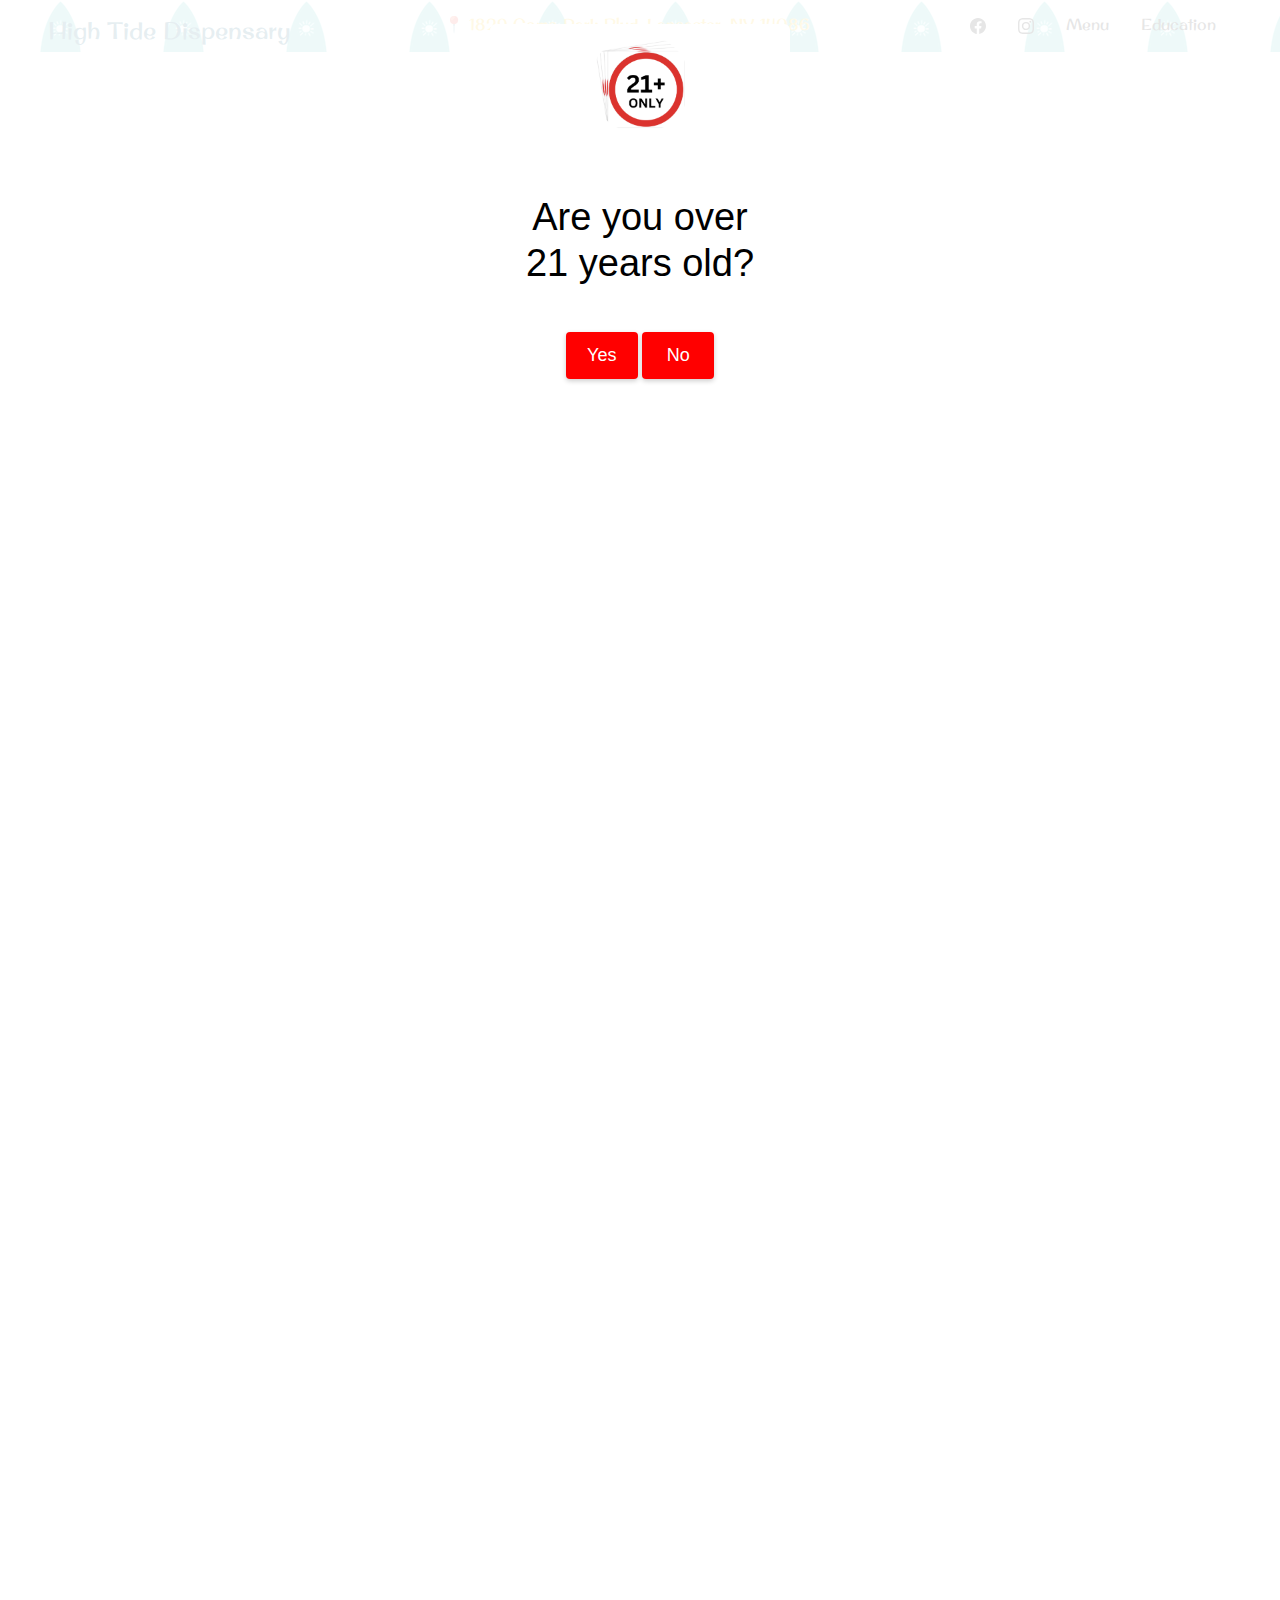
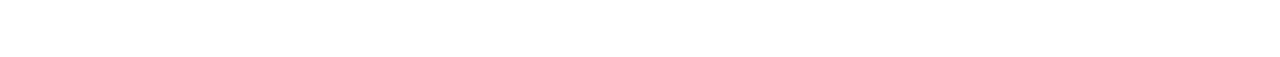
==== commit 4d06d953: "Add files via upload" ====
--- a/index.html
+++ b/index.html
@@ -13,7 +13,7 @@
 </head>
 <body>
   <div class="container1" id="container">
-    <button type="submit" class="btn" onclick="openPopup()"></button>
+    <button type="submit" class="btn1" onclick="openPopup()"></button>
     <div class="popup1" id="popup">
         <img src="./img/21+only.png" alt="">
         <h2>Are you over 21 years old?</h2>
@@ -24,7 +24,7 @@
 
 </div>
     <section>
-        <header class="d-flex flex-wrap justify-content-center py-1 mb-4 border-bottom" id="header">
+        <header class="d-flex flex-wrap justify-content-center py-1 mb-4" id="header">
             <a href="/" class="d-flex align-items-center my-2 mb-md-0 me-md-auto link-body-emphasis text-decoration-none">
               <svg class="bi me-2" width="40" height="32"><use xlink:href="#bootstrap"></use></svg>
               <span id="title">High Tide Dispensary</span>
@@ -56,14 +56,14 @@
               <h1 class="display-5 fw-bold lh-1 mb-3 sec2Text mx-3">Shop now through Dutchie or Weedmaps</h1>
               <p class="lead sec2Text2 mx-3">Do you know what you want ahead of time? Pre order through Dutchie. Pick up your order as soon as its ready. Want to know more about the product? Stop by; our team of expert budtenders will get you exactly what you need. Adding more lines so if fills up the page better. I can also just change the sie of the font and stuff to fill the page how it should look this is jsut a test for now.</p>
               <div class="d-grid gap-2 d-md-flex justify-content-md-start ">
-                <button type="button" class="btn btn-success btn-lg px-4 me-md-2"><a href="https://dutchie.com/dispensary/high-tide1" style="color: #EED3B1;; text-decoration:none;">Shop with Dutchie</a></button>
-                <button type="button" class="btn btn-outline-secondary btn-lg px-4">Weed Maps</button>
+                <button type="button" class="btn btn-warning btn-lg px-4 me-md-2" onclick="location.href = 'https://dutchie.com/dispensary/high-tide1';"><a href="https://dutchie.com/dispensary/high-tide1">Shop with Dutchie</a></button>
+                <button type="button" class="btn btn-outline-warning btn-lg px-4">Weed Maps</button>
               </div>
             </div>
           </div>
     </section>
 
-    <section id="section3" class="section3 inv">
+    <section id="section3" class="section3 inv border-dark border-top">
 
         <h2>Check out our brands</h2>
 
@@ -100,7 +100,7 @@
     </section>
 
     <section id="section4" class="inv">
-        <footer class="d-flex flex-wrap justify-content-between align-items-center py-4 my-0 border-top">
+        <footer class="d-flex flex-wrap justify-content-between align-items-center py-2 my-0 border-dark border-top">
             <p class="col-md-4 mb-0 ps-5"> High Tide</p>
         
             <a href="/" class="col-md-4 d-flex align-items-center justify-content-center mb-3 mb-md-0 me-md-auto link-body-emphasis text-decoration-none">
--- a/style.css
+++ b/style.css
@@ -1,5 +1,5 @@
 html {
-    background-color: #E8ECD7;
+    background-color: black;
 }
 
 
@@ -69,13 +69,13 @@
 
 }
 
-.btn {
+.btn1 {
     visibility: hidden;
 }
 
 
 #header {
-    background-color: #47663B;
+    background-image: url(./img/Surfboard.png);
     font-family: "Original Surfer", serif;
     font-weight: 400;
     font-style: normal;
@@ -88,26 +88,36 @@
 }
 
 #title {
-    color: #EED3B1;
+    color: #005874;
 }
 
 .section2 {
-    background-color: #E8ECD7;
-}
+    background-color: #005874;
+}
+
+.section2 button{
+   color: #FFBE00;
+   text-decoration:none;
+}
+
+.section2 a{
+    color: #1C819E;
+    text-decoration:none;
+ }
+
 
 #address {
     font-size: 1rem;
-    color: #E8ECD7;
+    color: #FFBE00;
 }
 
 .sec2Text {
-    color: #1F4529;
+    color: #FFBE00;
 }
 
 .sec2Text2 {
-    color: #47663B;
-}
-
+    color: #E6E6D4;
+}
 
 
 
@@ -128,26 +138,26 @@
     text-align: center;
     padding-top: 2rem;
     padding-bottom: 1rem;
-    color: #E8ECD7;
+    color: #E6E6D4;
 
     font-family: 'Lucida Sans', 'Lucida Sans Regular', 'Lucida Grande', 'Lucida Sans Unicode', Geneva, Verdana, sans-serif;
 }
 
 
 #section4 {
-    background-color: #E8ECD7;
+    background-color: #005874;
 }
 
 #section4  a{
-    color: #1F4529;
+    color: #FFBE00;
 }
 
 #section4  p{
-    color: #1F4529;
+    color: #FFBE00;
 }
 
 .top_img_class {
-    background-color: #EED3B1;
+    background-color: #005874;
     padding-top: 40px;
     padding-bottom: 40px;
 }
@@ -172,7 +182,7 @@
 }
 
 .section3 {
-    background-color: #1F4529;
+    background-color: #005874;
     padding-bottom: 80px;
 }
 
@@ -181,7 +191,7 @@
         width: 550px;
         padding-top: 10px;
         padding-bottom: 10px;
-        height:270px;
+        height:280px;
 
         
 
